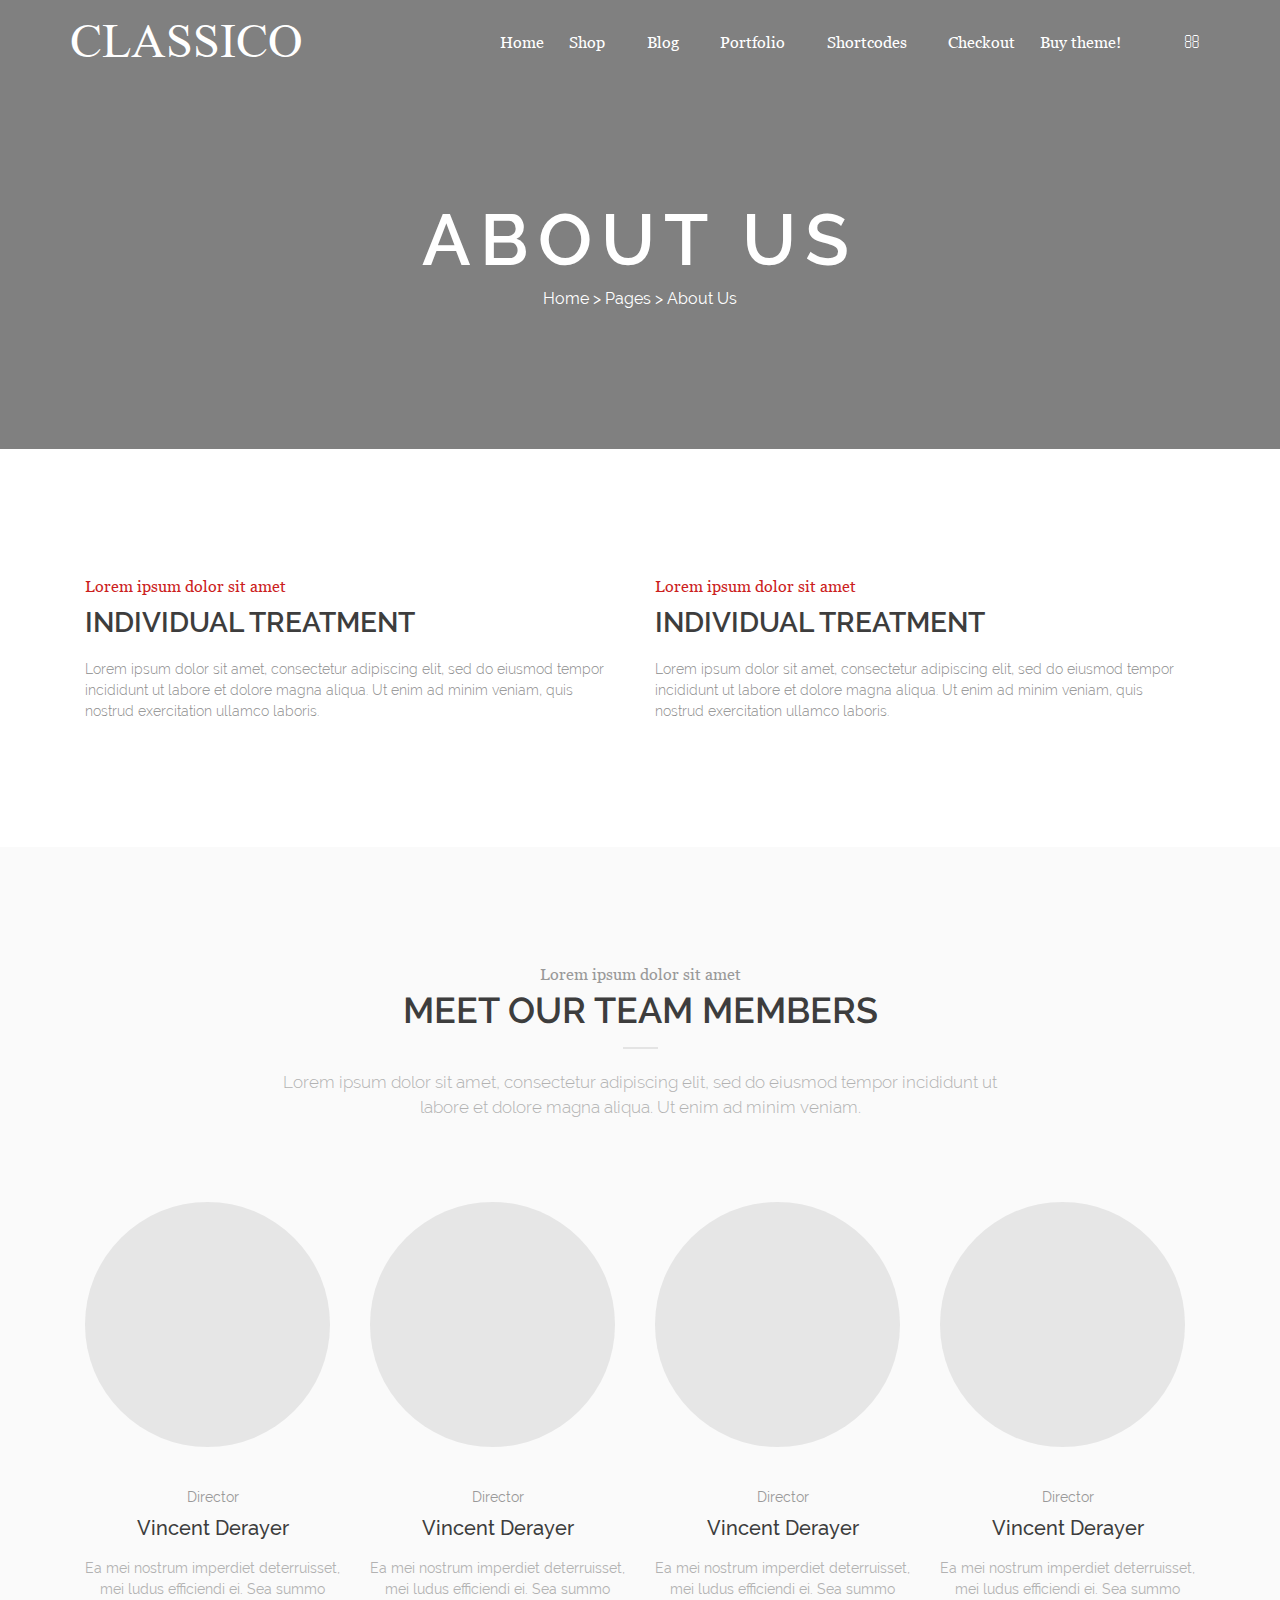
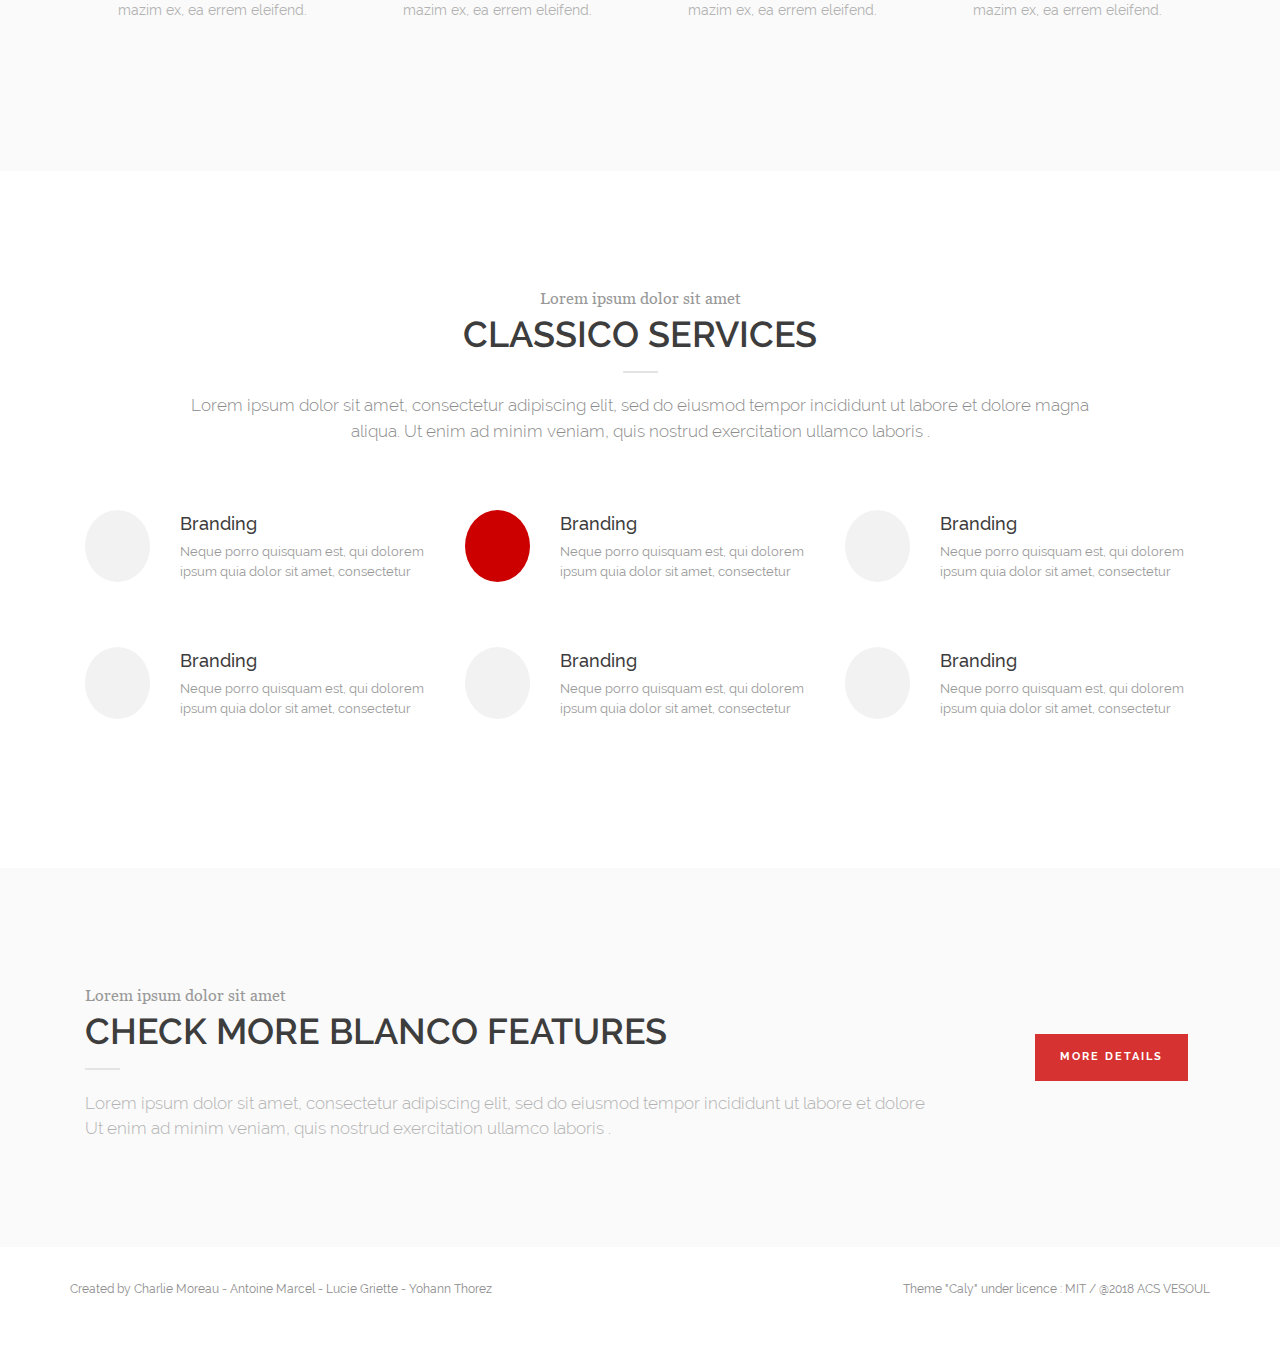
==== about/index.html @ da69057f "Architecture intégration 4 pages" ====
<!DOCTYPE html>
<html lang="en">
<head>
    <title>blog-grid</title>
    <meta charset="utf-8">
    <meta name="viewport" content="width=device-width, initial-scale=1">
    
    <link rel="stylesheet" href="assets/css/bootstrap.min.css">
    <link rel="stylesheet" href="assets/css/font-awesome.min.css">   
    <link rel="stylesheet" href="assets/css/style.css">
     
</head>
<body>

<header>
	<div class="container-fluid">
		<div class="container">
			<div id="menu_top" class="row">
				<p id="logo" class="col-auto align-self-center">Classico</p>
				<div class="ml-auto col-auto align-self-center">
					<nav class="blog-nav">
						<ul>
							<li><a class="blog-nav-item active" href="#">Home</a></li>
							<li><a class="blog-nav-item" href="#">Shop <i class="fa fa-angle-down" aria-hidden="true"></i></a></li>
							<li><a class="blog-nav-item" href="#">Blog <i class="fa fa-angle-down" aria-hidden="true"></i></a></li>
							<li><a class="blog-nav-item" href="#">Portfolio <i class="fa fa-angle-down" aria-hidden="true"></i></a></li>
							<li><a class="blog-nav-item" href="#">Shortcodes <i class="fa fa-angle-down" aria-hidden="true"></i></a></li>
							<li><a class="blog-nav-item" href="#">Checkout</a></li>
							<li><a class="blog-nav-item" href="#">Buy theme!</a></li>
							<li><a class="blog-nav-item" href="#"><i class="fa fa-shopping-cart" aria-hidden="true"></i></a></li>
							<li><a class="blog-nav-item" href="#"><i class="fa fa-search" aria-hidden="true"></i></a></li>
						</ul>
					</nav>
				</div>
			</div>
			<div class="row">
				<h1 class="col-12 text-center">About Us</h1>
				<p id="bread_crumb" class="col-12 text-center">Home > Pages > About Us</p>
			</div>
		</div>
	</div>
</header>

<main>
	<section id="individual_t" class="container-fluid">
		<div class="container">
			<div class="row">
				<div class="col-6">
					<p class="red_title">Lorem ipsum dolor sit amet</p>
					<h3>Individual Treatment</h3>
					<p class="paragraph">Lorem ipsum dolor sit amet, consectetur adipiscing elit, sed do eiusmod tempor incididunt ut labore et dolore magna aliqua.  Ut enim ad minim veniam, quis nostrud exercitation ullamco laboris.</p>
				</div>
				<div class="col-6">
					<p class="red_title">Lorem ipsum dolor sit amet</p>
					<h3>Individual Treatment</h3>
					<p class="paragraph">Lorem ipsum dolor sit amet, consectetur adipiscing elit, sed do eiusmod tempor incididunt ut labore et dolore magna aliqua.  Ut enim ad minim veniam, quis nostrud exercitation ullamco laboris.</p>
				</div>
			</div>
		</div>
	</section>
	<section id="team" class="container-fluid">
		<div class="container">
			<div class="row">
				<div class="col-8 mr-auto ml-auto text-center">
					<p class="grey_title">Lorem ipsum dolor sit amet</p>
					<h2>Meet Our Team Members</h2>
					<img src="assets/img/separator.svg" alt="separator design" width="35" height="2"/>
					<p class="team_paragraph">Lorem ipsum dolor sit amet, consectetur adipiscing elit, sed do eiusmod tempor incididunt ut labore et dolore magna aliqua. Ut enim ad minim veniam.</p>
				</div>
			</div>
			<div class="row">
				<div class="col-12 col-sm-12 col-md-6 col-lg-3 col-xl-3 text-center">
					<div class="circle"></div>
					<p class="job">Director</p>
					<p class="name">Vincent Derayer</p>
					<p class="description">Ea mei nostrum imperdiet deterruisset, mei ludus efficiendi ei. Sea summo mazim ex, ea errem eleifend.</p>
				</div>
				<div class="col-12 col-sm-12 col-md-6 col-lg-3 col-xl-3 text-center">
					<div class="circle"></div>
					<p class="job">Director</p>
					<p class="name">Vincent Derayer</p>
					<p class="description">Ea mei nostrum imperdiet deterruisset, mei ludus efficiendi ei. Sea summo mazim ex, ea errem eleifend.</p>
				</div>
				<div class="col-12 col-sm-12 col-md-6 col-lg-3 col-xl-3 text-center">
					<div class="circle"></div>
					<p class="job">Director</p>
					<p class="name">Vincent Derayer</p>
					<p class="description">Ea mei nostrum imperdiet deterruisset, mei ludus efficiendi ei. Sea summo mazim ex, ea errem eleifend.</p>
				</div>
				<div class="col-12 col-sm-12 col-md-6 col-lg-3 col-xl-3 text-center">
					<div class="circle"></div>
					<p class="job">Director</p>
					<p class="name">Vincent Derayer</p>
					<p class="description">Ea mei nostrum imperdiet deterruisset, mei ludus efficiendi ei. Sea summo mazim ex, ea errem eleifend.</p>
				</div>
			</div>
		</div>
	</section>
	<section id="classico_services" class="container-fluid">
		<div class="container">
			<div class="row">
				<div class="col-10 mr-auto ml-auto text-center">
					<p class="grey_title">Lorem ipsum dolor sit amet</p>
					<h2>Classico Services</h2>
					<img src="assets/img/separator.svg" alt="separator design" width="35" height="2"/>
					<p class="classico_paragraph">Lorem ipsum dolor sit amet, consectetur adipiscing elit, sed do eiusmod tempor incididunt ut labore et dolore magna aliqua.  Ut enim ad minim veniam, quis nostrud exercitation ullamco laboris .</p>
				</div>
			</div>
			<div class="row">
				<div class="col-1">
					<i class="fa fa-headphones fa-2x" aria-hidden="true"></i>
				</div>
				<div class="col-3">
					<p class="branding">Branding</p>
					<p class="branding_paragraph">Neque porro quisquam est, qui dolorem ipsum quia dolor sit amet, consectetur</p>
				</div>
				<div class="col-1 active">
					<i class="fa fa-headphones fa-2x" aria-hidden="true"></i>
				</div>
				<div class="col-3">
					<p class="branding">Branding</p>
					<p class="branding_paragraph">Neque porro quisquam est, qui dolorem ipsum quia dolor sit amet, consectetur</p>
				</div>
				<div class="col-1">
					<i class="fa fa-headphones fa-2x" aria-hidden="true"></i>
				</div>
				<div class="col-3">
					<p class="branding">Branding</p>
					<p class="branding_paragraph">Neque porro quisquam est, qui dolorem ipsum quia dolor sit amet, consectetur</p>
				</div>
				<div class="col-1">
					<i class="fa fa-headphones fa-2x" aria-hidden="true"></i>
				</div>
				<div class="col-3">
					<p class="branding">Branding</p>
					<p class="branding_paragraph">Neque porro quisquam est, qui dolorem ipsum quia dolor sit amet, consectetur</p>
				</div>
				<div class="col-1">
					<i class="fa fa-headphones fa-2x" aria-hidden="true"></i>
				</div>
				<div class="col-3">
					<p class="branding">Branding</p>
					<p class="branding_paragraph">Neque porro quisquam est, qui dolorem ipsum quia dolor sit amet, consectetur</p>
				</div>
				<div class="col-1">
					<i class="fa fa-headphones fa-2x" aria-hidden="true"></i>
				</div>
				<div class="col-3">
					<p class="branding">Branding</p>
					<p id="last_paragraph" class="branding_paragraph">Neque porro quisquam est, qui dolorem ipsum quia dolor sit amet, consectetur</p>
				</div>
			</div>
		</div>
	</section>
	<section id="blanco" class="container-fluid">
		<div class="container">
			<div class="row">
				<div class="col-10">
					<p class="grey_title">Lorem ipsum dolor sit amet</p>
					<h2>Check more Blanco features</h2>
					<img src="assets/img/separator.svg" alt="separator design" width="35" height="2"/>
					<p class="blanco_paragraph">Lorem ipsum dolor sit amet, consectetur adipiscing elit, sed do eiusmod tempor incididunt ut labore et dolore<br/>Ut enim ad minim veniam, quis nostrud exercitation ullamco laboris .</p>
				</div>
				<div class="col-2 align-self-center">
					<button>More Details</button>
				</div>
				
			</div>
		</div>
	</section>
</main>

<footer class="container-fluid">
	<div class="container">
		<div class="row">
			<p id="created" class="col-auto mr-auto align-self-center">Created by Charlie Moreau - Antoine Marcel - Lucie Griette - Yohann Thorez</p>
			<p id="theme" class="col-auto align-self-center">Theme "Caly" under licence : MIT / @2018 ACS VESOUL</p>			
		</div>
	</div>
	
</footer>

	
	<script src="assets/js/jquery-3.2.1.min.js"></script>
	<script src="assets/js/popper.js"></script>	
	<script src="assets/js/bootstrap.min.js"></script>
</body>
</html>
---- about/assets/css/style.css ----
/* FONTS */

@font-face{
	font-family:'tnr';
	src:url(../fonts/times.ttf)
}

@font-face{
	font-family:'georgia';
	src:url(../fonts/georgia.ttf)
}

@font-face{
	font-family:'rlw';
	src:url(../fonts/raleway.ttf)
}

@font-face{
	font-family:'rlwsb';
	src:url(../fonts/raleway_semibold.ttf)
}

@font-face{
	font-family:'rlwl';
	src:url(../fonts/raleway_light.ttf)
}

@font-face{
	font-family:'rlwm';
	src:url(../fonts/raleway_medium.ttf)
}

@font-face{
	font-family:'rlwb';
	src:url(../fonts/raleway_bold.ttf)
}

/* GENERAL */

a {
	color:inherit;
}

a:hover{
	font-style: none;
	text-decoration: none;
	color:inherit;
}

h1{
	font-family: "rlwsb";
	font-size: 72px;
	color: white;
	text-transform: uppercase;
	letter-spacing: 9px;	
	margin-top: 100px;
}

h2{
	font-family: "rlwsb";
	font-size: 36px;
	color: #3d3d3d;
	text-transform: uppercase;
	margin-bottom: 5px;
}

h3{
	font-family: "rlwsb";
	font-size: 28px;
	color: #3d3d3d;
	text-transform: uppercase;
}

/* HEADER */

header {
	background-color: #808080;
}

#logo {
	display: inline;
	font-family: "tnr";
	font-size: 48px;
	color: white;
	text-transform: uppercase;
}

#bread_crumb {
	font-family: "rlw";
	font-size: 16px;
	color:white;
	margin-bottom: 138px;
}

/* MENU */

#menu_top {
	height: 100px;
}

.blog-nav li {
    position: relative;
    display: inline;
    padding: 10px;
    font-weight: 500;	
}

.blog-nav li a {
    color: #fff;
	font-family: "georgia";
	font-size: 16px;
}

/* INDIVIUAL TREATMENT */

#individual_t {
	background-color: white;
}

.red_title {
	color: #cc1f1f;
	font-family: "georgia";
	font-size: 16px;
	margin-top: 125px;
	margin-bottom: 10px;
}

.paragraph{
	font-family: "rlwl";
	color: #8c8c8c;
	font-size: 14px;
	margin-top: 20px;
	margin-bottom: 125px;	
}

/* TEAM */

#team {
	background-color: #fafafa;
}

.grey_title {
	font-family: "georgia";
	font-size: 16px;
	color: #999999;
	margin-top: 115px;	
	margin-bottom: 5px;
}

.team_paragraph {
	font-family: "rlwl";
	color: #b2b2b2;
	font-size: 17px;
	margin-top: 10px;
}

.circle {
	background-color: #e6e6e6; 
	border-radius: 50%;
	width: 245px;
	height: 245px; 
	margin-top :65px;
}

.job {
	font-family: "rlw";
	font-size: 14px;
	color: #999999;
	margin-top: 40px;
	margin-bottom: 5px;
}

.name{
	font-family: "rlwm";
	font-size: 20px;
	color: #3d3d3d;
	margin-bottom: 15px;
}

.description{
	font-family: "rlw";	
	font-size: 14px;
	color: #b2b2b2;
	margin-bottom: 150px;
}

/* CLASSICO SERVICES */

.active .fa-headphones:before {
	color: white;
}

#classico_services .active i{
	background-color: #cd0000; 
}

#classico_services i {
	border-radius: 50%;
	background-color: #f2f2f2;
	padding: 20px;
	margin-top: 50px;
}

.classico_paragraph {
	font-family: "rlwl";
	color: #8c8c8c;
	font-size: 17px;
	margin-top: 10px;
}

.branding{
	font-family: "rlwm";	
	font-size: 18px;
	color: #3d3d3d;
	margin-bottom: 5px;
	margin-top: 50px;
}

.branding_paragraph{
	font-family: "rlw";	
	font-size: 13px;
	color: #999999;	
}

#classico_services #last_paragraph{
	margin-bottom: 150px;
}

/* BLANCO */

#blanco {
	background-color: #fafafa;	
}

.blanco_paragraph {
	font-family: "rlwl";
	color: #b2b2b2;
	font-size: 17px;
	margin-top: 10px;
	margin-bottom: 105px;
}

button {
	background-color: #d63232;
	font-family: "rlwb";
	font-size: 11px;
	text-transform: uppercase;
	letter-spacing: 2px;
	padding: 15px 25px 15px 25px;
	border:none;
	color:white;	
}

/* FOOTER */

footer .container .row {
	height: 100px;
}

footer p{
	font-family: "rlw";
	font-size: 12px;
	color: #8c8c8c;
}
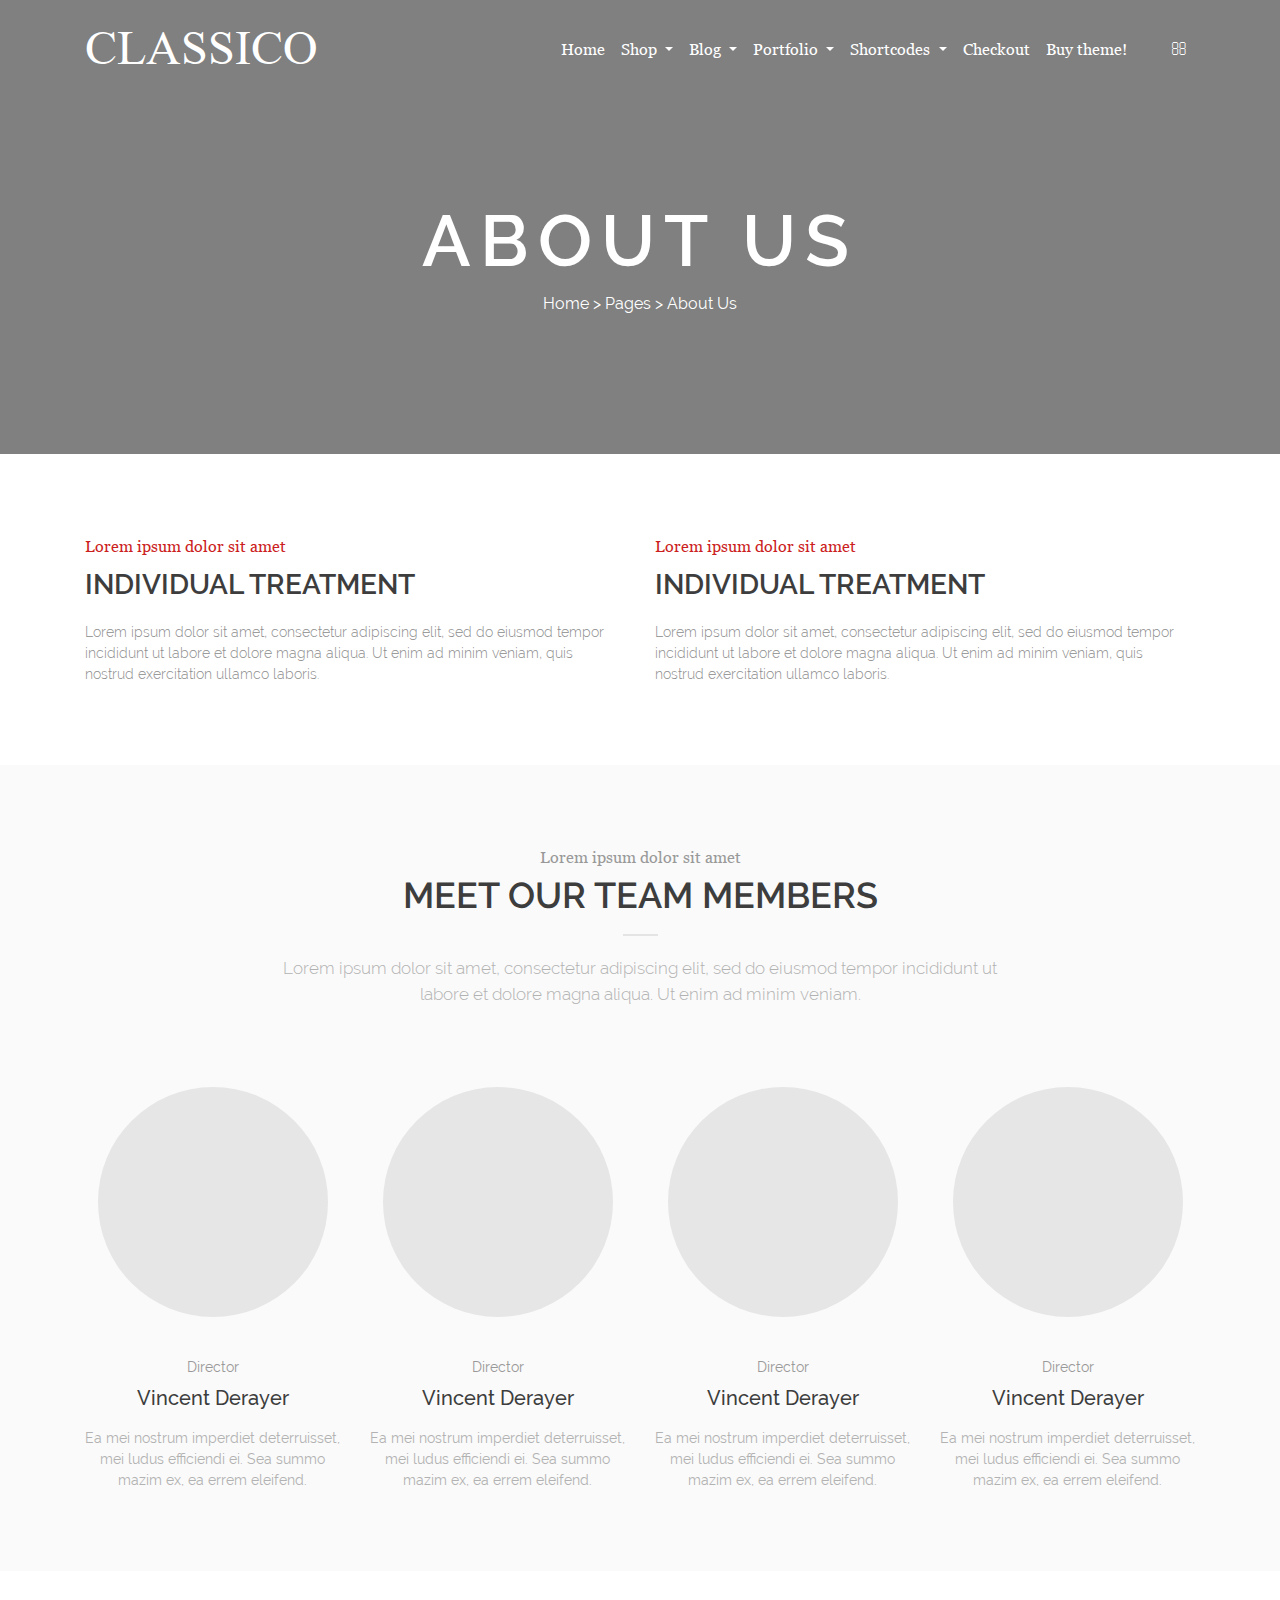
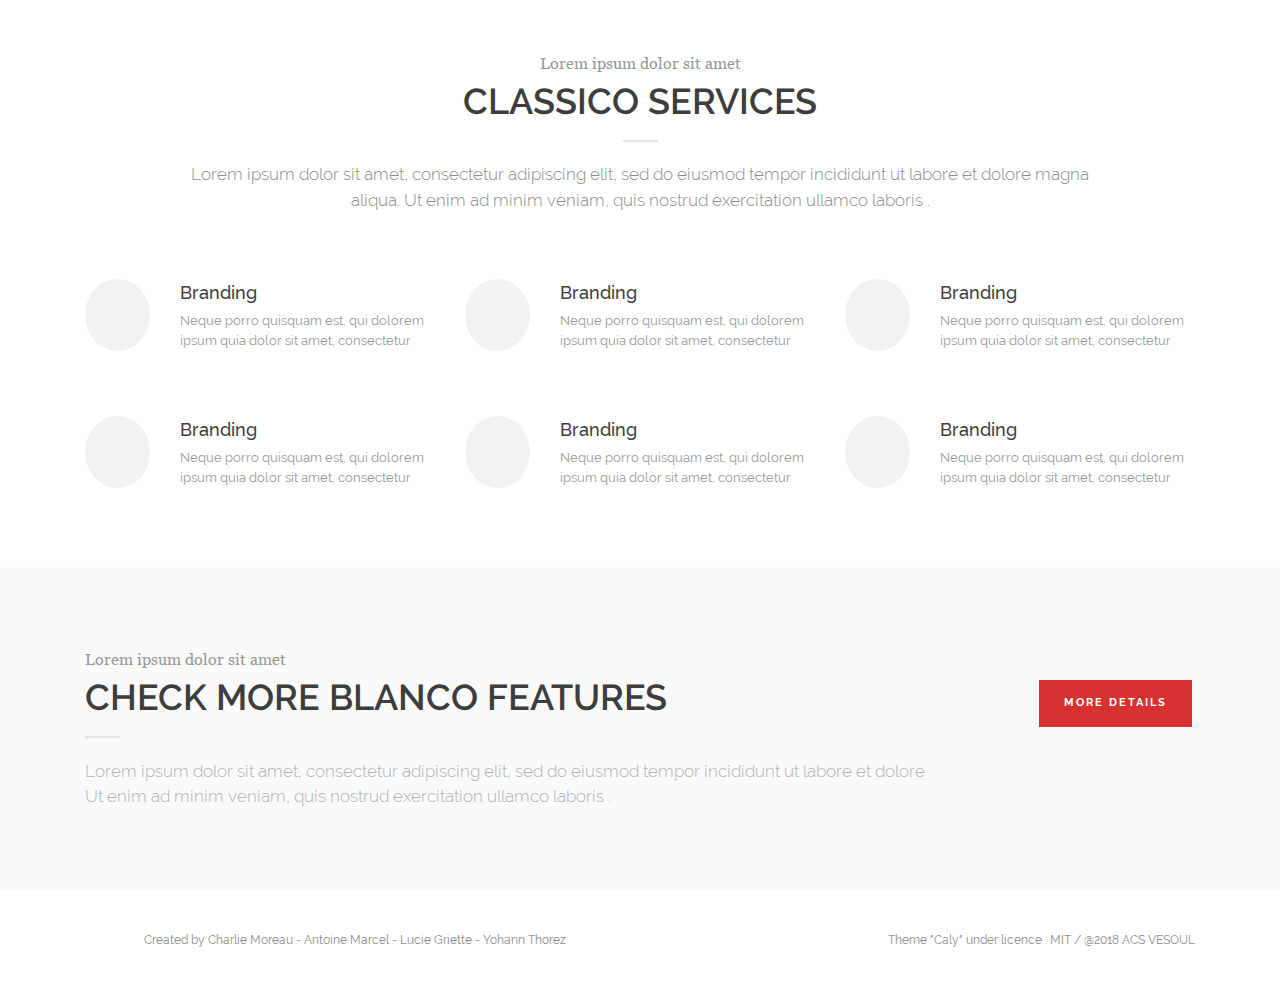
==== commit 70a21950: "Page About fully responsive" ====
--- a/about/index.html
+++ b/about/index.html
@@ -13,44 +13,94 @@
 <body>
 
 <header>
-	<div class="container-fluid">
-		<div class="container">
-			<div id="menu_top" class="row">
-				<p id="logo" class="col-auto align-self-center">Classico</p>
-				<div class="ml-auto col-auto align-self-center">
-					<nav class="blog-nav">
-						<ul>
-							<li><a class="blog-nav-item active" href="#">Home</a></li>
-							<li><a class="blog-nav-item" href="#">Shop <i class="fa fa-angle-down" aria-hidden="true"></i></a></li>
-							<li><a class="blog-nav-item" href="#">Blog <i class="fa fa-angle-down" aria-hidden="true"></i></a></li>
-							<li><a class="blog-nav-item" href="#">Portfolio <i class="fa fa-angle-down" aria-hidden="true"></i></a></li>
-							<li><a class="blog-nav-item" href="#">Shortcodes <i class="fa fa-angle-down" aria-hidden="true"></i></a></li>
-							<li><a class="blog-nav-item" href="#">Checkout</a></li>
-							<li><a class="blog-nav-item" href="#">Buy theme!</a></li>
-							<li><a class="blog-nav-item" href="#"><i class="fa fa-shopping-cart" aria-hidden="true"></i></a></li>
-							<li><a class="blog-nav-item" href="#"><i class="fa fa-search" aria-hidden="true"></i></a></li>
-						</ul>
-					</nav>
-				</div>
-			</div>
-			<div class="row">
+	
+				<nav class="navbar navbar-expand-lg navbar-light">
+					<div class="container">
+					<a class="navbar-brand" id="logo" href="#">CLASSICO</a>
+					<button class="navbar-toggler" type="button" data-toggle="collapse" data-target="#navbarNavDropdown" aria-controls="navbarNavDropdown" aria-expanded="false" aria-label="Toggle navigation">
+					<i class="fa fa-bars" aria-hidden="true"></i>
+					</button>
+					<div class="collapse navbar-collapse justify-content-end" id="navbarNavDropdown">
+					<ul class="navbar-nav">
+					<li class="nav-item">
+					<a class="nav-link" href="#">Home</a>
+					</li>
+					<li class="nav-item dropdown">
+					<a class="nav-link dropdown-toggle" href="#" id="navbarDropdownMenuLink" data-toggle="dropdown" aria-haspopup="true" aria-expanded="false">
+					Shop
+					</a>
+					<div class="dropdown-menu" aria-labelledby="navbarDropdownMenuLink">
+					<a class="dropdown-item" href="#">Action</a>
+					<a class="dropdown-item" href="#">Another action</a>
+					<a class="dropdown-item" href="#">Something else here</a>
+					</div>
+					</li>
+					<li class="nav-item dropdown">
+					<a class="nav-link dropdown-toggle" href="#" id="navbarDropdownMenuLink" data-toggle="dropdown" aria-haspopup="true" aria-expanded="false">
+					Blog
+					</a>
+					<div class="dropdown-menu" aria-labelledby="navbarDropdownMenuLink">
+					<a class="dropdown-item" href="#">Action</a>
+					<a class="dropdown-item" href="#">Another action</a>
+					<a class="dropdown-item" href="#">Something else here</a>
+					</div>
+					</li>
+					<li class="nav-item dropdown">
+					<a class="nav-link dropdown-toggle" href="#" id="navbarDropdownMenuLink" data-toggle="dropdown" aria-haspopup="true" aria-expanded="false">
+					Portfolio
+					</a>
+					<div class="dropdown-menu" aria-labelledby="navbarDropdownMenuLink">
+					<a class="dropdown-item" href="#">Action</a>
+					<a class="dropdown-item" href="#">Another action</a>
+					<a class="dropdown-item" href="#">Something else here</a>
+					</div>
+					</li>
+					<li class="nav-item dropdown">
+					<a class="nav-link dropdown-toggle" href="#" id="navbarDropdownMenuLink" data-toggle="dropdown" aria-haspopup="true" aria-expanded="false">
+					Shortcodes
+					</a>
+					<div class="dropdown-menu" aria-labelledby="navbarDropdownMenuLink">
+					<a class="dropdown-item" href="#">Action</a>
+					<a class="dropdown-item" href="#">Another action</a>
+					<a class="dropdown-item" href="#">Something else here</a>
+					</div>
+					</li>
+					<li class="nav-item">
+					<a class="nav-link" href="#">Checkout</a>
+					</li>
+					<li class="nav-item">
+					<a class="nav-link" href="#">Buy theme!</a>
+					</li>
+					<li class="nav-item">
+					<a class="nav-link" href="#"><i class="fa fa-shopping-cart" aria-hidden="true"></i></a>
+					</li>
+					<li class="nav-item">
+					<a class="nav-link" href="#"><i class="fa fa-search" aria-hidden="true"></i></a>
+					</li>
+					</ul>
+					</div>
+					</div>
+</nav>
+			
+			<div class="container">
+				<div class="row">
 				<h1 class="col-12 text-center">About Us</h1>
 				<p id="bread_crumb" class="col-12 text-center">Home > Pages > About Us</p>
-			</div>
-		</div>
-	</div>
+				</div>
+			</div>
+		
 </header>
 
 <main>
 	<section id="individual_t" class="container-fluid">
 		<div class="container">
 			<div class="row">
-				<div class="col-6">
+				<div class="col-xs-12 col-sm-12 col-md-6">
 					<p class="red_title">Lorem ipsum dolor sit amet</p>
 					<h3>Individual Treatment</h3>
 					<p class="paragraph">Lorem ipsum dolor sit amet, consectetur adipiscing elit, sed do eiusmod tempor incididunt ut labore et dolore magna aliqua.  Ut enim ad minim veniam, quis nostrud exercitation ullamco laboris.</p>
 				</div>
-				<div class="col-6">
+				<div class="col-xs-12 col-sm-12 col-md-6">
 					<p class="red_title">Lorem ipsum dolor sit amet</p>
 					<h3>Individual Treatment</h3>
 					<p class="paragraph">Lorem ipsum dolor sit amet, consectetur adipiscing elit, sed do eiusmod tempor incididunt ut labore et dolore magna aliqua.  Ut enim ad minim veniam, quis nostrud exercitation ullamco laboris.</p>
@@ -70,25 +120,25 @@
 			</div>
 			<div class="row">
 				<div class="col-12 col-sm-12 col-md-6 col-lg-3 col-xl-3 text-center">
-					<div class="circle"></div>
-					<p class="job">Director</p>
-					<p class="name">Vincent Derayer</p>
-					<p class="description">Ea mei nostrum imperdiet deterruisset, mei ludus efficiendi ei. Sea summo mazim ex, ea errem eleifend.</p>
-				</div>
-				<div class="col-12 col-sm-12 col-md-6 col-lg-3 col-xl-3 text-center">
-					<div class="circle"></div>
-					<p class="job">Director</p>
-					<p class="name">Vincent Derayer</p>
-					<p class="description">Ea mei nostrum imperdiet deterruisset, mei ludus efficiendi ei. Sea summo mazim ex, ea errem eleifend.</p>
-				</div>
-				<div class="col-12 col-sm-12 col-md-6 col-lg-3 col-xl-3 text-center">
-					<div class="circle"></div>
-					<p class="job">Director</p>
-					<p class="name">Vincent Derayer</p>
-					<p class="description">Ea mei nostrum imperdiet deterruisset, mei ludus efficiendi ei. Sea summo mazim ex, ea errem eleifend.</p>
-				</div>
-				<div class="col-12 col-sm-12 col-md-6 col-lg-3 col-xl-3 text-center">
-					<div class="circle"></div>
+					<img class="img-responsive" src="assets/img/circle.svg" alt="circle" width="230" height="230"/>
+					<p class="job">Director</p>
+					<p class="name">Vincent Derayer</p>
+					<p class="description">Ea mei nostrum imperdiet deterruisset, mei ludus efficiendi ei. Sea summo mazim ex, ea errem eleifend.</p>
+				</div>
+				<div class="col-12 col-sm-12 col-md-6 col-lg-3 col-xl-3 text-center">
+					<img class="img-responsive" src="assets/img/circle.svg" alt="circle" width="230" height="230"/>
+					<p class="job">Director</p>
+					<p class="name">Vincent Derayer</p>
+					<p class="description">Ea mei nostrum imperdiet deterruisset, mei ludus efficiendi ei. Sea summo mazim ex, ea errem eleifend.</p>
+				</div>
+				<div class="col-12 col-sm-12 col-md-6 col-lg-3 col-xl-3 text-center">
+					<img class="img-responsive" src="assets/img/circle.svg" alt="circle" width="230" height="230"/>
+					<p class="job">Director</p>
+					<p class="name">Vincent Derayer</p>
+					<p class="description">Ea mei nostrum imperdiet deterruisset, mei ludus efficiendi ei. Sea summo mazim ex, ea errem eleifend.</p>
+				</div>
+				<div class="col-12 col-sm-12 col-md-6 col-lg-3 col-xl-3 text-center">
+					<img class="img-responsive" src="assets/img/circle.svg" alt="circle" width="230" height="230"/>
 					<p class="job">Director</p>
 					<p class="name">Vincent Derayer</p>
 					<p class="description">Ea mei nostrum imperdiet deterruisset, mei ludus efficiendi ei. Sea summo mazim ex, ea errem eleifend.</p>
@@ -107,61 +157,67 @@
 				</div>
 			</div>
 			<div class="row">
-				<div class="col-1">
-					<i class="fa fa-headphones fa-2x" aria-hidden="true"></i>
-				</div>
-				<div class="col-3">
-					<p class="branding">Branding</p>
-					<p class="branding_paragraph">Neque porro quisquam est, qui dolorem ipsum quia dolor sit amet, consectetur</p>
-				</div>
-				<div class="col-1 active">
-					<i class="fa fa-headphones fa-2x" aria-hidden="true"></i>
-				</div>
-				<div class="col-3">
-					<p class="branding">Branding</p>
-					<p class="branding_paragraph">Neque porro quisquam est, qui dolorem ipsum quia dolor sit amet, consectetur</p>
-				</div>
-				<div class="col-1">
-					<i class="fa fa-headphones fa-2x" aria-hidden="true"></i>
-				</div>
-				<div class="col-3">
-					<p class="branding">Branding</p>
-					<p class="branding_paragraph">Neque porro quisquam est, qui dolorem ipsum quia dolor sit amet, consectetur</p>
-				</div>
-				<div class="col-1">
-					<i class="fa fa-headphones fa-2x" aria-hidden="true"></i>
-				</div>
-				<div class="col-3">
-					<p class="branding">Branding</p>
-					<p class="branding_paragraph">Neque porro quisquam est, qui dolorem ipsum quia dolor sit amet, consectetur</p>
-				</div>
-				<div class="col-1">
-					<i class="fa fa-headphones fa-2x" aria-hidden="true"></i>
-				</div>
-				<div class="col-3">
-					<p class="branding">Branding</p>
-					<p class="branding_paragraph">Neque porro quisquam est, qui dolorem ipsum quia dolor sit amet, consectetur</p>
-				</div>
-				<div class="col-1">
-					<i class="fa fa-headphones fa-2x" aria-hidden="true"></i>
-				</div>
-				<div class="col-3">
-					<p class="branding">Branding</p>
-					<p id="last_paragraph" class="branding_paragraph">Neque porro quisquam est, qui dolorem ipsum quia dolor sit amet, consectetur</p>
-				</div>
+				<div class="ml-auto col-3 col-sm-2 col-md-2 col-lg-1">
+					<i class="fa fa-headphones fa-2x" aria-hidden="true"></i>
+				</div>
+				<div class="col-8 col-sm-auto col-md-4 col-lg-3">
+					<p class="branding">Branding</p>
+					<p class="branding_paragraph">Neque porro quisquam est, qui dolorem ipsum quia dolor sit amet, consectetur</p>
+				</div>
+				
+				<div class="ml-auto col-3 col-sm-2 col-md-2 col-lg-1">
+					<i class="fa fa-headphones fa-2x" aria-hidden="true"></i>
+				</div>
+				<div class="col-8 col-sm-auto col-md-4 col-lg-3">
+					<p class="branding">Branding</p>
+					<p class="branding_paragraph">Neque porro quisquam est, qui dolorem ipsum quia dolor sit amet, consectetur</p>
+				</div>
+				
+				<div class="ml-auto col-3 col-sm-2 col-md-2 col-lg-1">
+					<i class="fa fa-headphones fa-2x" aria-hidden="true"></i>
+				</div>
+				<div class="col-8 col-sm-auto col-md-4 col-lg-3">
+					<p class="branding">Branding</p>
+					<p class="branding_paragraph">Neque porro quisquam est, qui dolorem ipsum quia dolor sit amet, consectetur</p>
+				</div>
+				
+				<div class="ml-auto col-3 col-sm-2 col-md-2 col-lg-1">
+					<i class="fa fa-headphones fa-2x" aria-hidden="true"></i>
+				</div>
+				<div class="col-8 col-sm-auto col-md-4 col-lg-3">
+					<p class="branding">Branding</p>
+					<p class="branding_paragraph">Neque porro quisquam est, qui dolorem ipsum quia dolor sit amet, consectetur</p>
+				</div>
+				
+				<div class="ml-auto col-3 col-sm-2 col-md-2 col-lg-1">
+					<i class="fa fa-headphones fa-2x" aria-hidden="true"></i>
+				</div>
+				<div class="col-8 col-sm-auto col-md-4 col-lg-3">
+					<p class="branding">Branding</p>
+					<p class="branding_paragraph">Neque porro quisquam est, qui dolorem ipsum quia dolor sit amet, consectetur</p>
+				</div>
+				
+				<div class="ml-auto col-3 col-sm-2 col-md-2 col-lg-1">
+					<i class="fa fa-headphones fa-2x" aria-hidden="true"></i>
+				</div>
+				<div class="col-8 col-sm-auto col-md-4 col-lg-3">
+					<p class="branding">Branding</p>
+					<p class="branding_paragraph1">Neque porro quisquam est, qui dolorem ipsum quia dolor sit amet, consectetur</p>
+				</div>
+				
 			</div>
 		</div>
 	</section>
 	<section id="blanco" class="container-fluid">
 		<div class="container">
 			<div class="row">
-				<div class="col-10">
+				<div class="col-xs-12 col-sm-12 col-md-10">
 					<p class="grey_title">Lorem ipsum dolor sit amet</p>
 					<h2>Check more Blanco features</h2>
 					<img src="assets/img/separator.svg" alt="separator design" width="35" height="2"/>
 					<p class="blanco_paragraph">Lorem ipsum dolor sit amet, consectetur adipiscing elit, sed do eiusmod tempor incididunt ut labore et dolore<br/>Ut enim ad minim veniam, quis nostrud exercitation ullamco laboris .</p>
 				</div>
-				<div class="col-2 align-self-center">
+				<div class="col-xs-12 col-sm-12 col-md-2 text-center align-self-center">
 					<button>More Details</button>
 				</div>
 				
@@ -172,12 +228,11 @@
 
 <footer class="container-fluid">
 	<div class="container">
-		<div class="row">
-			<p id="created" class="col-auto mr-auto align-self-center">Created by Charlie Moreau - Antoine Marcel - Lucie Griette - Yohann Thorez</p>
-			<p id="theme" class="col-auto align-self-center">Theme "Caly" under licence : MIT / @2018 ACS VESOUL</p>			
-		</div>
-	</div>
-	
+		<div class="row align-items-center">
+			<p id="created" class="col-xs-12 col-sm-12 col-md-12 col-lg-6 mr-auto  text-center">Created by Charlie Moreau - Antoine Marcel - Lucie Griette - Yohann Thorez</p>
+			<p id="theme" class="col-xs-12 col-sm-12 col-md-12 col-lg-auto  text-center">Theme "Caly" under licence : MIT / @2018 ACS VESOUL</p>			
+		</div>
+	</div>	
 </footer>
 
 	
